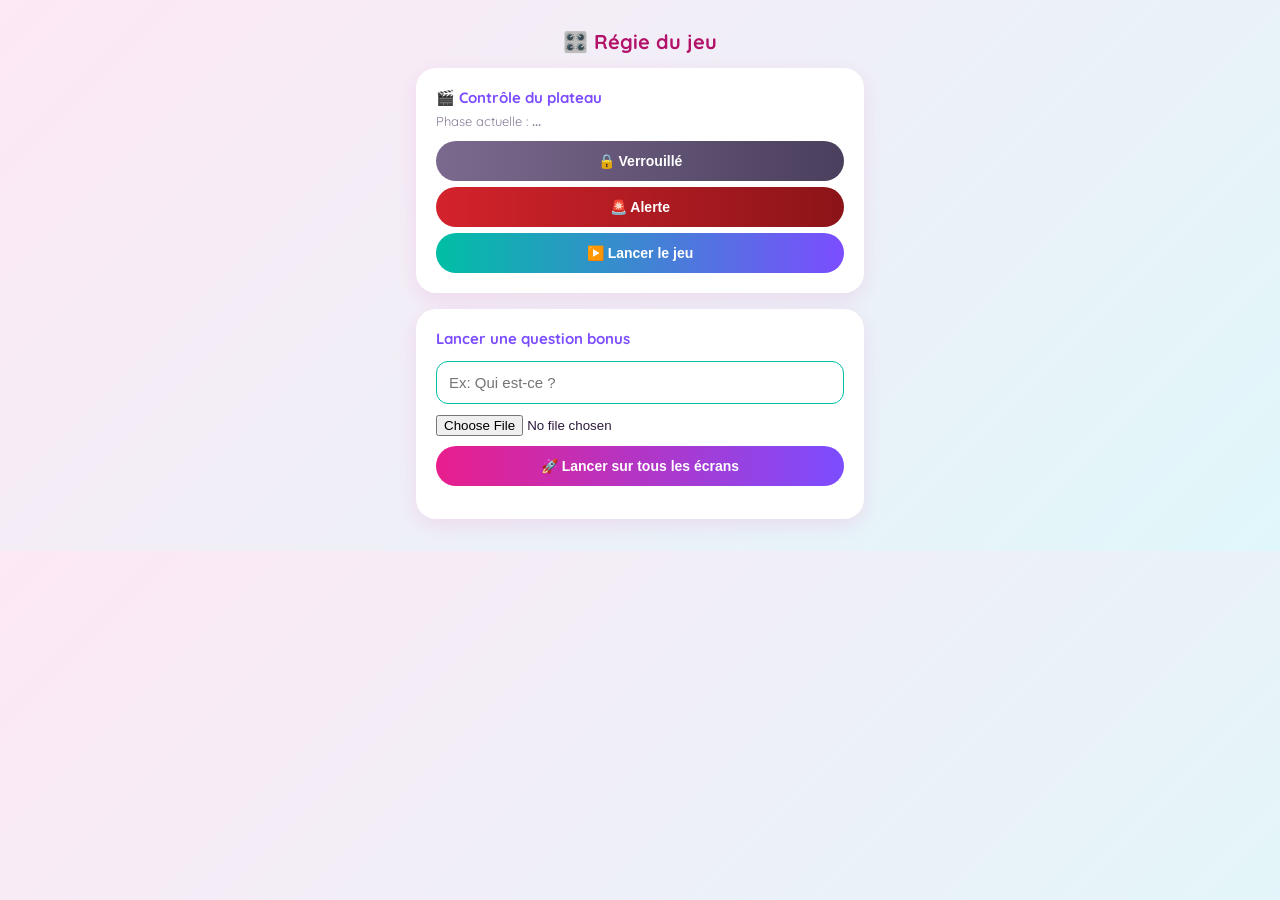
==== backend/frontend/admin.html @ ed4e6514 "admin page" ====
<!DOCTYPE html>
<html lang="fr">
<head>
<meta charset="UTF-8">
<meta name="viewport" content="width=device-width, initial-scale=1.0">
<link rel="stylesheet" href="theme.css">
<title>Régie — Café Shot & Co Awards</title>
<style>
  * { box-sizing: border-box; }
  body { max-width: 480px; margin: 0 auto; padding: 16px; }
  h1 { text-align: center; font-size: 20px; color: var(--primary-dark); }
  .card {
    background: var(--card-bg); border-radius: 20px; padding: 20px;
    margin-bottom: 16px; box-shadow: 0 6px 20px rgba(233,30,140,0.1);
  }
  h2 { font-size: 15px; color: var(--purple); margin-top: 0; }
  input[type=text] {
    width: 100%; padding: 12px; border-radius: 12px; border: 1.5px solid var(--secondary);
    font-size: 15px; margin-bottom: 10px;
  }
  input[type=file] { margin-bottom: 10px; }
  button {
    background: linear-gradient(90deg, var(--primary), var(--purple));
    color: white; border: none; border-radius: 999px;
    padding: 12px 18px; font-size: 14px; font-weight: 700; cursor: pointer; width: 100%;
  }
  button.danger { background: linear-gradient(90deg, #D4232C, #8B1418); }
  button:disabled { opacity: 0.5; }
  .preview-img { width: 100%; border-radius: 10px; margin-bottom: 10px; display: none; }
  .buzz-row {
    display: flex; justify-content: space-between; background: white;
    border-radius: 10px; padding: 8px 12px; margin-bottom: 6px; font-size: 14px;
  }
  .team-pick {
    display: flex; align-items: center; gap: 8px; padding: 10px; border-radius: 10px;
    background: white; margin-bottom: 6px; cursor: pointer; border: 2px solid transparent;
  }
  .team-pick.selected { border-color: var(--primary); }
  .dot { width: 12px; height: 12px; border-radius: 50%; }
  #status { text-align: center; font-size: 13px; color: var(--text-muted); }
</style>
</head>
<body>
  <h1>🎛️ Régie du jeu</h1>

  <div class="card">
    <h2>🎬 Contrôle du plateau</h2>
    <p style="font-size:13px; color:var(--text-muted); margin-top:-6px; margin-bottom:12px;">Phase actuelle : <strong id="current-phase-label">...</strong></p>
    <div style="display:flex; gap:8px; margin-bottom:6px;">
        <button id="phase-locked-btn" style="background:linear-gradient(90deg,#7C6A8E,#4A3F5C);">🔒 Verrouillé</button>
    </div>
    <div style="display:flex; gap:8px; margin-bottom:6px;">
        <button id="phase-alert-btn" style="background:linear-gradient(90deg,#D4232C,#8B1418);">🚨 Alerte</button>
    </div>
    <div style="display:flex; gap:8px;">
        <button id="phase-playing-btn" style="background:linear-gradient(90deg,#00BFA5,#7C4DFF);">▶️ Lancer le jeu</button>
    </div>
  </div>

  <div class="card">
    <h2>Lancer une question bonus</h2>
    <input type="text" id="prompt-input" placeholder="Ex: Qui est-ce ?">
    <img id="photo-preview" class="preview-img">
    <input type="file" id="photo-input" accept="image/*">
    <button id="launch-btn">🚀 Lancer sur tous les écrans</button>
    <p id="status"></p>
  </div>

  <div class="card" id="buzz-card" style="display:none;">
    <h2>Ordre des buzz</h2>
    <div id="buzz-list"></div>
    <h2 style="margin-top:16px;">Qui a la bonne réponse ?</h2>
    <div id="team-picker"></div>
    <button id="resolve-btn" class="danger" disabled>Valider et pénaliser les 2 autres</button>
  </div>

<script>
  const API_URL = window.location.origin + '/api';
  let currentBonusId = null;
  let selectedWinner = null;
  let uploadedImageUrl = null;
  let teamsCache = [];

  async function loadTeams() {
    const res = await fetch(`${API_URL}/teams`);
    teamsCache = await res.json();
  }

  document.getElementById('photo-input').onchange = async (e) => {
    const file = e.target.files[0];
    if (!file) return;
    document.getElementById('status').textContent = 'Envoi de la photo...';
    const formData = new FormData();
    formData.append('file', file);
    const res = await fetch(`${API_URL}/upload`, { method: 'POST', body: formData });
    const data = await res.json();
    uploadedImageUrl = window.location.origin + data.url;
    const preview = document.getElementById('photo-preview');
    preview.src = uploadedImageUrl;
    preview.style.display = 'block';
    document.getElementById('status').textContent = 'Photo prête ✅';
  };

  document.getElementById('launch-btn').onclick = async () => {
    const prompt = document.getElementById('prompt-input').value.trim();
    if (!prompt) {
      document.getElementById('status').textContent = 'Écris une question avant de lancer !';
      return;
    }
    const res = await fetch(`${API_URL}/bonus`, {
      method: 'POST',
      headers: { 'Content-Type': 'application/json' },
      body: JSON.stringify({ prompt, image_url: uploadedImageUrl }),
    });
    const data = await res.json();
    currentBonusId = data.id;
    selectedWinner = null;
    document.getElementById('status').textContent = 'Question lancée sur tous les écrans !';
    document.getElementById('buzz-card').style.display = 'block';
    renderTeamPicker();
    pollBuzzes();
  };

  function renderTeamPicker() {
    const container = document.getElementById('team-picker');
    container.innerHTML = teamsCache.map(t => `
      <div class="team-pick" data-id="${t.id}">
        <div class="dot" style="background:${t.color}"></div>
        ${t.name}
      </div>
    `).join('');
    container.querySelectorAll('.team-pick').forEach(el => {
      el.onclick = () => {
        selectedWinner = el.dataset.id;
        container.querySelectorAll('.team-pick').forEach(e => e.classList.remove('selected'));
        el.classList.add('selected');
        document.getElementById('resolve-btn').disabled = false;
      };
    });
  }

  async function pollBuzzes() {
    if (!currentBonusId) return;
    const res = await fetch(`${API_URL}/bonus/${currentBonusId}/buzzes`);
    const buzzes = await res.json();
    document.getElementById('buzz-list').innerHTML = buzzes.length === 0
      ? '<p style="font-size:13px; color:var(--text-muted);">Personne n\'a encore buzzé.</p>'
      : buzzes.map(b => `<div class="buzz-row"><span>${b.rank}. ${b.team_name}</span></div>`).join('');
  }

  document.getElementById('resolve-btn').onclick = async () => {
    if (!currentBonusId || !selectedWinner) return;
    await fetch(`${API_URL}/bonus/${currentBonusId}/resolve`, {
      method: 'POST',
      headers: { 'Content-Type': 'application/json' },
      body: JSON.stringify({ winner_team_id: selectedWinner }),
    });
    document.getElementById('status').textContent = 'Résolu ! Les 2 autres équipes perdent un indice.';
    document.getElementById('buzz-card').style.display = 'none';
    document.getElementById('prompt-input').value = '';
    document.getElementById('photo-preview').style.display = 'none';
    uploadedImageUrl = null;
    currentBonusId = null;
  };

  // Rafraîchit l'ordre des buzz toutes les 2 secondes pendant qu'une question est active
  setInterval(() => { if (currentBonusId) pollBuzzes(); }, 2000);

  async function loadCurrentPhase() {
  const res = await fetch(`${API_URL}/game-state`);
  const data = await res.json();
  document.getElementById('current-phase-label').textContent =
    data.phase === 'locked' ? 'Verrouillé 🔒' :
    data.phase === 'alert' ? 'Alerte 🚨' : 'Jeu en cours ▶️';
  }

  async function setPhase(phase) {
  await fetch(`${API_URL}/game-state`, {
      method: 'POST',
      headers: { 'Content-Type': 'application/json' },
      body: JSON.stringify({ phase }),
  });
  loadCurrentPhase();
  }

  document.getElementById('phase-locked-btn').onclick = () => setPhase('locked');
  document.getElementById('phase-alert-btn').onclick = () => setPhase('alert');
  document.getElementById('phase-playing-btn').onclick = () => setPhase('playing');

  loadCurrentPhase();

  loadTeams();
</script>
</body>
</html>
---- backend/frontend/theme.css ----
@import url('https://fonts.googleapis.com/css2?family=Quicksand:wght@400;600;700&display=swap');

:root {
  --bg-start: #FDE8F5;
  --bg-end: #E0F7FA;
  --primary: #E91E8C;
  --primary-dark: #B3126A;
  --secondary: #00BFA5;
  --accent: #FFC107;
  --purple: #7C4DFF;
  --card-bg: #FFFFFF;
  --text-dark: #2D1B3D;
  --text-muted: #8A7B99;
  --radius: 18px;
}

body {
  background: linear-gradient(135deg, var(--bg-start), var(--bg-end));
  font-family: 'Quicksand', system-ui, sans-serif;
  color: var(--text-dark);
}

.big-title {
  font-size: 32px;
  font-weight: 700;
  text-align: center;
  background: linear-gradient(90deg, var(--primary), var(--purple));
  -webkit-background-clip: text;
  background-clip: text;
  color: transparent;
  margin: 10px 0 4px;
}

.subtitle {
  text-align: center;
  color: var(--text-muted);
  font-size: 14px;
  margin-bottom: 20px;
}
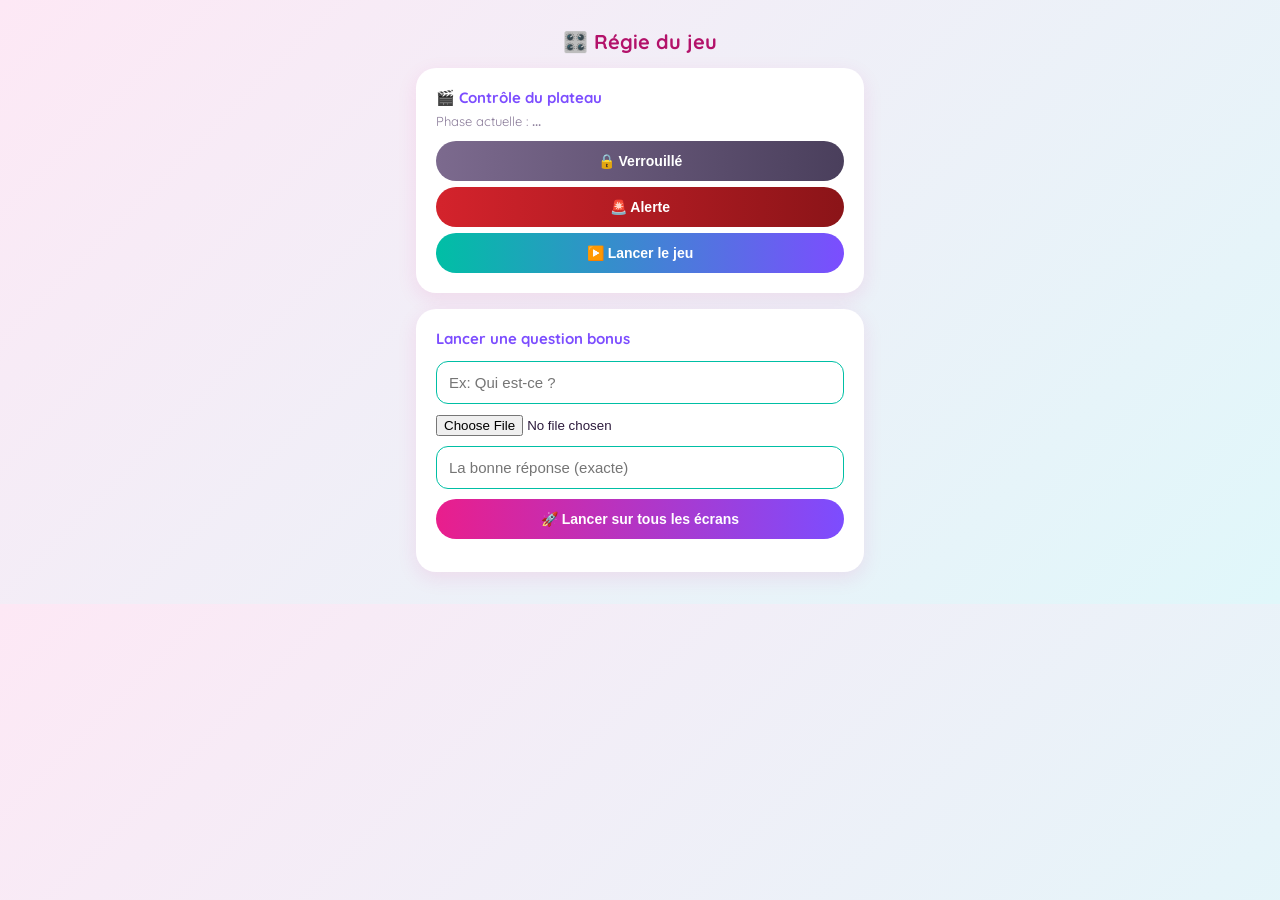
==== commit a896ac10: "final !" ====
--- a/backend/frontend/admin.html
+++ b/backend/frontend/admin.html
@@ -24,19 +24,8 @@
     color: white; border: none; border-radius: 999px;
     padding: 12px 18px; font-size: 14px; font-weight: 700; cursor: pointer; width: 100%;
   }
-  button.danger { background: linear-gradient(90deg, #D4232C, #8B1418); }
   button:disabled { opacity: 0.5; }
   .preview-img { width: 100%; border-radius: 10px; margin-bottom: 10px; display: none; }
-  .buzz-row {
-    display: flex; justify-content: space-between; background: white;
-    border-radius: 10px; padding: 8px 12px; margin-bottom: 6px; font-size: 14px;
-  }
-  .team-pick {
-    display: flex; align-items: center; gap: 8px; padding: 10px; border-radius: 10px;
-    background: white; margin-bottom: 6px; cursor: pointer; border: 2px solid transparent;
-  }
-  .team-pick.selected { border-color: var(--primary); }
-  .dot { width: 12px; height: 12px; border-radius: 50%; }
   #status { text-align: center; font-size: 13px; color: var(--text-muted); }
 </style>
 </head>
@@ -47,13 +36,13 @@
     <h2>🎬 Contrôle du plateau</h2>
     <p style="font-size:13px; color:var(--text-muted); margin-top:-6px; margin-bottom:12px;">Phase actuelle : <strong id="current-phase-label">...</strong></p>
     <div style="display:flex; gap:8px; margin-bottom:6px;">
-        <button id="phase-locked-btn" style="background:linear-gradient(90deg,#7C6A8E,#4A3F5C);">🔒 Verrouillé</button>
+      <button id="phase-locked-btn" style="background:linear-gradient(90deg,#7C6A8E,#4A3F5C);">🔒 Verrouillé</button>
     </div>
     <div style="display:flex; gap:8px; margin-bottom:6px;">
-        <button id="phase-alert-btn" style="background:linear-gradient(90deg,#D4232C,#8B1418);">🚨 Alerte</button>
+      <button id="phase-alert-btn" style="background:linear-gradient(90deg,#D4232C,#8B1418);">🚨 Alerte</button>
     </div>
     <div style="display:flex; gap:8px;">
-        <button id="phase-playing-btn" style="background:linear-gradient(90deg,#00BFA5,#7C4DFF);">▶️ Lancer le jeu</button>
+      <button id="phase-playing-btn" style="background:linear-gradient(90deg,#00BFA5,#7C4DFF);">▶️ Lancer le jeu</button>
     </div>
   </div>
 
@@ -62,29 +51,19 @@
     <input type="text" id="prompt-input" placeholder="Ex: Qui est-ce ?">
     <img id="photo-preview" class="preview-img">
     <input type="file" id="photo-input" accept="image/*">
+    <input type="text" id="answer-input" placeholder="La bonne réponse (exacte)">
     <button id="launch-btn">🚀 Lancer sur tous les écrans</button>
     <p id="status"></p>
   </div>
 
-  <div class="card" id="buzz-card" style="display:none;">
-    <h2>Ordre des buzz</h2>
-    <div id="buzz-list"></div>
-    <h2 style="margin-top:16px;">Qui a la bonne réponse ?</h2>
-    <div id="team-picker"></div>
-    <button id="resolve-btn" class="danger" disabled>Valider et pénaliser les 2 autres</button>
+  <div class="card" id="winner-card" style="display:none;">
+    <h2>🏆 Résultat</h2>
+    <p id="winner-text"></p>
   </div>
 
 <script>
   const API_URL = window.location.origin + '/api';
-  let currentBonusId = null;
-  let selectedWinner = null;
   let uploadedImageUrl = null;
-  let teamsCache = [];
-
-  async function loadTeams() {
-    const res = await fetch(`${API_URL}/teams`);
-    teamsCache = await res.json();
-  }
 
   document.getElementById('photo-input').onchange = async (e) => {
     const file = e.target.files[0];
@@ -103,93 +82,59 @@
 
   document.getElementById('launch-btn').onclick = async () => {
     const prompt = document.getElementById('prompt-input').value.trim();
-    if (!prompt) {
-      document.getElementById('status').textContent = 'Écris une question avant de lancer !';
+    const correctAnswer = document.getElementById('answer-input').value.trim();
+    if (!prompt || !correctAnswer) {
+      document.getElementById('status').textContent = 'Renseigne la question ET la bonne réponse !';
       return;
     }
-    const res = await fetch(`${API_URL}/bonus`, {
+    await fetch(`${API_URL}/bonus`, {
       method: 'POST',
       headers: { 'Content-Type': 'application/json' },
-      body: JSON.stringify({ prompt, image_url: uploadedImageUrl }),
+      body: JSON.stringify({ prompt, image_url: uploadedImageUrl, correct_answer: correctAnswer }),
     });
-    const data = await res.json();
-    currentBonusId = data.id;
-    selectedWinner = null;
-    document.getElementById('status').textContent = 'Question lancée sur tous les écrans !';
-    document.getElementById('buzz-card').style.display = 'block';
-    renderTeamPicker();
-    pollBuzzes();
+    document.getElementById('status').textContent = "Question lancée, en attente d'une bonne réponse...";
+    document.getElementById('winner-card').style.display = 'none';
   };
 
-  function renderTeamPicker() {
-    const container = document.getElementById('team-picker');
-    container.innerHTML = teamsCache.map(t => `
-      <div class="team-pick" data-id="${t.id}">
-        <div class="dot" style="background:${t.color}"></div>
-        ${t.name}
-      </div>
-    `).join('');
-    container.querySelectorAll('.team-pick').forEach(el => {
-      el.onclick = () => {
-        selectedWinner = el.dataset.id;
-        container.querySelectorAll('.team-pick').forEach(e => e.classList.remove('selected'));
-        el.classList.add('selected');
-        document.getElementById('resolve-btn').disabled = false;
-      };
-    });
-  }
-
-  async function pollBuzzes() {
-    if (!currentBonusId) return;
-    const res = await fetch(`${API_URL}/bonus/${currentBonusId}/buzzes`);
-    const buzzes = await res.json();
-    document.getElementById('buzz-list').innerHTML = buzzes.length === 0
-      ? '<p style="font-size:13px; color:var(--text-muted);">Personne n\'a encore buzzé.</p>'
-      : buzzes.map(b => `<div class="buzz-row"><span>${b.rank}. ${b.team_name}</span></div>`).join('');
-  }
-
-  document.getElementById('resolve-btn').onclick = async () => {
-    if (!currentBonusId || !selectedWinner) return;
-    await fetch(`${API_URL}/bonus/${currentBonusId}/resolve`, {
-      method: 'POST',
-      headers: { 'Content-Type': 'application/json' },
-      body: JSON.stringify({ winner_team_id: selectedWinner }),
-    });
-    document.getElementById('status').textContent = 'Résolu ! Les 2 autres équipes perdent un indice.';
-    document.getElementById('buzz-card').style.display = 'none';
-    document.getElementById('prompt-input').value = '';
-    document.getElementById('photo-preview').style.display = 'none';
-    uploadedImageUrl = null;
-    currentBonusId = null;
-  };
-
-  // Rafraîchit l'ordre des buzz toutes les 2 secondes pendant qu'une question est active
-  setInterval(() => { if (currentBonusId) pollBuzzes(); }, 2000);
-
   async function loadCurrentPhase() {
-  const res = await fetch(`${API_URL}/game-state`);
-  const data = await res.json();
-  document.getElementById('current-phase-label').textContent =
-    data.phase === 'locked' ? 'Verrouillé 🔒' :
-    data.phase === 'alert' ? 'Alerte 🚨' : 'Jeu en cours ▶️';
+    const res = await fetch(`${API_URL}/game-state`);
+    const data = await res.json();
+    document.getElementById('current-phase-label').textContent =
+      data.phase === 'locked' ? 'Verrouillé 🔒' :
+      data.phase === 'alert' ? 'Alerte 🚨' : 'Jeu en cours ▶️';
   }
 
   async function setPhase(phase) {
-  await fetch(`${API_URL}/game-state`, {
+    await fetch(`${API_URL}/game-state`, {
       method: 'POST',
       headers: { 'Content-Type': 'application/json' },
       body: JSON.stringify({ phase }),
-  });
-  loadCurrentPhase();
+    });
+    loadCurrentPhase();
   }
 
   document.getElementById('phase-locked-btn').onclick = () => setPhase('locked');
   document.getElementById('phase-alert-btn').onclick = () => setPhase('alert');
   document.getElementById('phase-playing-btn').onclick = () => setPhase('playing');
 
+  // ---------- WebSocket : affiche le résultat dès qu'une équipe trouve la bonne réponse ----------
+  const wsProtocol = window.location.protocol === 'https:' ? 'wss:' : 'ws:';
+  const ws = new WebSocket(`${wsProtocol}//${window.location.host}/ws`);
+  ws.onmessage = (event) => {
+    const message = JSON.parse(event.data);
+    if (message.event === 'bonus_won') {
+      document.getElementById('winner-card').style.display = 'block';
+      document.getElementById('winner-text').textContent =
+        `${message.team_name} a gagné ! (+10 points, total : ${message.team_points})`;
+      document.getElementById('status').textContent = '';
+      document.getElementById('prompt-input').value = '';
+      document.getElementById('answer-input').value = '';
+      document.getElementById('photo-preview').style.display = 'none';
+      uploadedImageUrl = null;
+    }
+  };
+
   loadCurrentPhase();
-
-  loadTeams();
 </script>
 </body>
 </html>
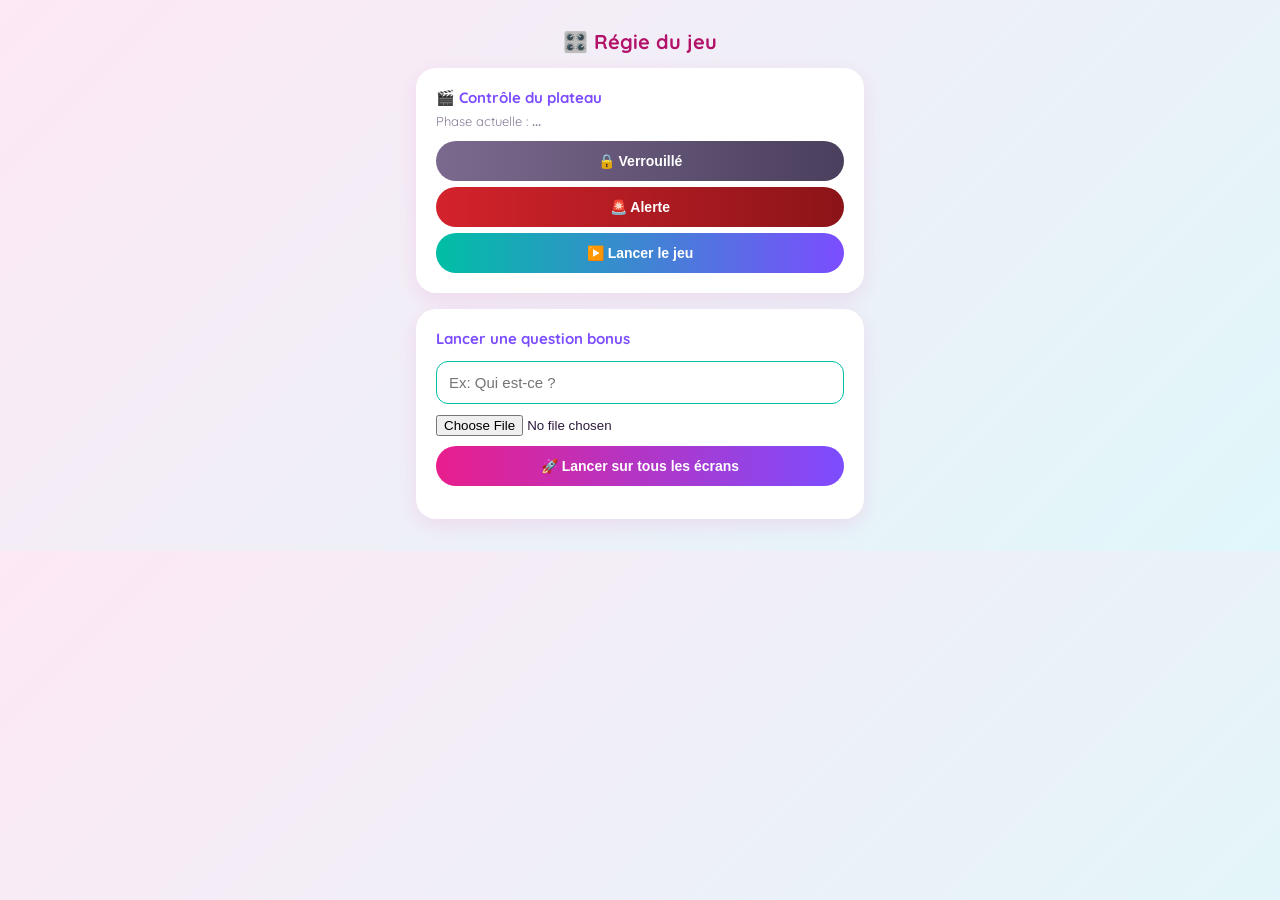
==== commit 2c58d907: "yaaaa" ====
--- a/backend/frontend/admin.html
+++ b/backend/frontend/admin.html
@@ -6,6 +6,13 @@
 <link rel="stylesheet" href="theme.css">
 <title>Régie — Café Shot & Co Awards</title>
 <style>
+  .answer-row {
+    display: flex; justify-content: space-between; align-items: center;
+    background: white; border-radius: 10px; padding: 10px 12px; margin-bottom: 8px; font-size: 14px;
+  }
+  .answer-row button {
+    width: auto; padding: 8px 14px; font-size: 13px; margin-left: 10px; flex-shrink: 0;
+  }
   * { box-sizing: border-box; }
   body { max-width: 480px; margin: 0 auto; padding: 16px; }
   h1 { text-align: center; font-size: 20px; color: var(--primary-dark); }
@@ -51,9 +58,13 @@
     <input type="text" id="prompt-input" placeholder="Ex: Qui est-ce ?">
     <img id="photo-preview" class="preview-img">
     <input type="file" id="photo-input" accept="image/*">
-    <input type="text" id="answer-input" placeholder="La bonne réponse (exacte)">
     <button id="launch-btn">🚀 Lancer sur tous les écrans</button>
     <p id="status"></p>
+  </div>
+
+  <div class="card" id="answers-card" style="display:none;">
+    <h2>Réponses reçues</h2>
+    <div id="answers-list"></div>
   </div>
 
   <div class="card" id="winner-card" style="display:none;">
@@ -64,6 +75,8 @@
 <script>
   const API_URL = window.location.origin + '/api';
   let uploadedImageUrl = null;
+  let currentBonusId = null;
+  let pollInterval = null;
 
   document.getElementById('photo-input').onchange = async (e) => {
     const file = e.target.files[0];
@@ -82,19 +95,51 @@
 
   document.getElementById('launch-btn').onclick = async () => {
     const prompt = document.getElementById('prompt-input').value.trim();
-    const correctAnswer = document.getElementById('answer-input').value.trim();
-    if (!prompt || !correctAnswer) {
-      document.getElementById('status').textContent = 'Renseigne la question ET la bonne réponse !';
+    if (!prompt) {
+      document.getElementById('status').textContent = 'Écris une question avant de lancer !';
       return;
     }
-    await fetch(`${API_URL}/bonus`, {
+    const res = await fetch(`${API_URL}/bonus`, {
       method: 'POST',
       headers: { 'Content-Type': 'application/json' },
-      body: JSON.stringify({ prompt, image_url: uploadedImageUrl, correct_answer: correctAnswer }),
+      body: JSON.stringify({ prompt, image_url: uploadedImageUrl }),
     });
-    document.getElementById('status').textContent = "Question lancée, en attente d'une bonne réponse...";
+    const data = await res.json();
+    currentBonusId = data.id;
+
+    document.getElementById('status').textContent = 'Question lancée !';
     document.getElementById('winner-card').style.display = 'none';
+    document.getElementById('answers-card').style.display = 'block';
+
+    pollAnswers();
+    if (pollInterval) clearInterval(pollInterval);
+    pollInterval = setInterval(pollAnswers, 2000);
   };
+
+  async function pollAnswers() {
+    if (!currentBonusId) return;
+    const res = await fetch(`${API_URL}/bonus/${currentBonusId}/answers`);
+    const answers = await res.json();
+    document.getElementById('answers-list').innerHTML = answers.length === 0
+      ? '<p style="font-size:13px; color:var(--text-muted);">Aucune réponse pour l\'instant.</p>'
+      : answers.map(a => `
+          <div class="answer-row">
+            <div><strong>${a.team_name}</strong><br>${a.answer}</div>
+            <button class="pick-btn" data-team="${a.team_id}">Choisir</button>
+          </div>
+        `).join('');
+    document.querySelectorAll('.pick-btn').forEach(btn => {
+      btn.onclick = () => selectWinner(btn.dataset.team);
+    });
+  }
+
+  async function selectWinner(teamId) {
+    await fetch(`${API_URL}/bonus/${currentBonusId}/select-winner`, {
+      method: 'POST',
+      headers: { 'Content-Type': 'application/json' },
+      body: JSON.stringify({ team_id: teamId }),
+    });
+  }
 
   async function loadCurrentPhase() {
     const res = await fetch(`${API_URL}/game-state`);
@@ -117,24 +162,19 @@
   document.getElementById('phase-alert-btn').onclick = () => setPhase('alert');
   document.getElementById('phase-playing-btn').onclick = () => setPhase('playing');
 
-  // ---------- WebSocket : affiche le résultat dès qu'une équipe trouve la bonne réponse ----------
+  // ---------- WebSocket : affiche le résultat dès qu'une équipe est choisie comme gagnante ----------
   const wsProtocol = window.location.protocol === 'https:' ? 'wss:' : 'ws:';
   const ws = new WebSocket(`${wsProtocol}//${window.location.host}/ws`);
   ws.onmessage = (event) => {
     const message = JSON.parse(event.data);
     if (message.event === 'bonus_won') {
+      if (pollInterval) clearInterval(pollInterval);
+      currentBonusId = null;
+
+      document.getElementById('answers-card').style.display = 'none';
       document.getElementById('winner-card').style.display = 'block';
       document.getElementById('winner-text').textContent =
         `${message.team_name} a gagné ! (+10 points, total : ${message.team_points})`;
       document.getElementById('status').textContent = '';
-      document.getElementById('prompt-input').value = '';
-      document.getElementById('answer-input').value = '';
-      document.getElementById('photo-preview').style.display = 'none';
-      uploadedImageUrl = null;
     }
-  };
-
-  loadCurrentPhase();
-</script>
-</body>
-</html>+  }
